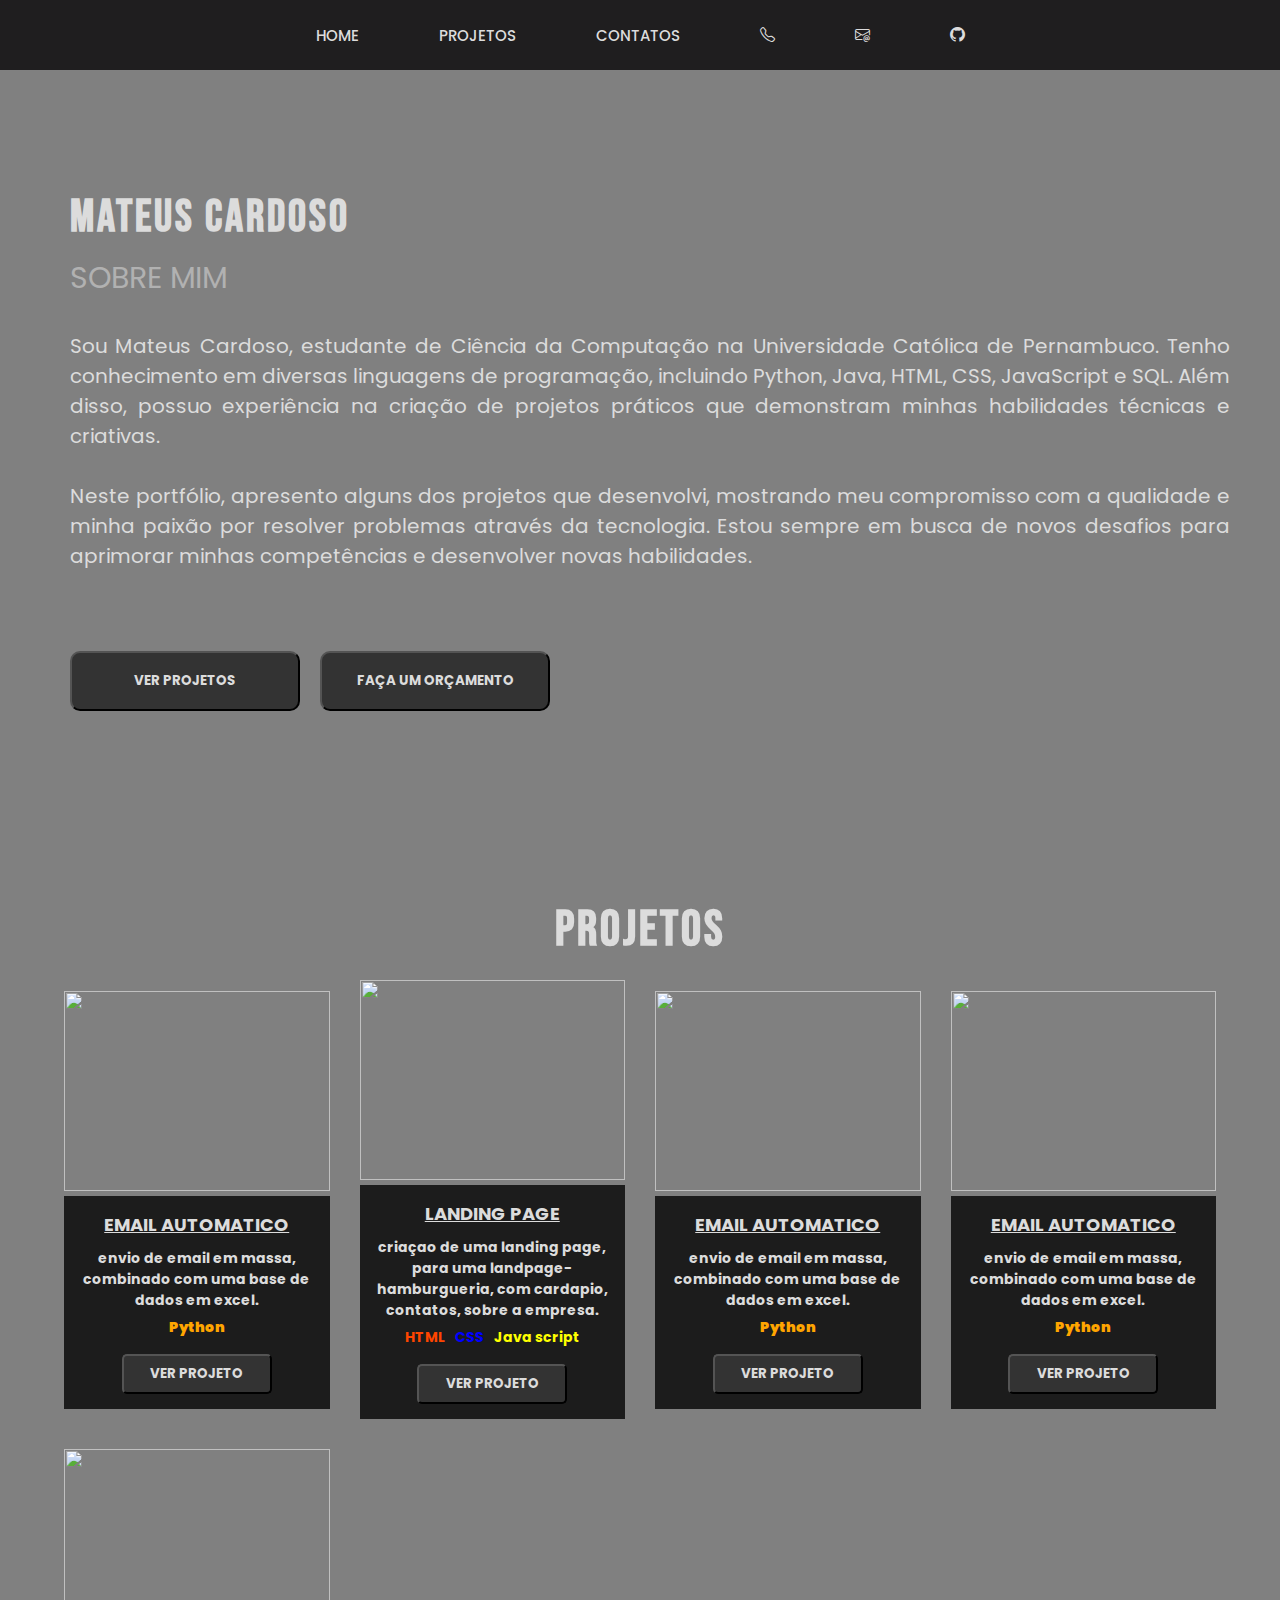
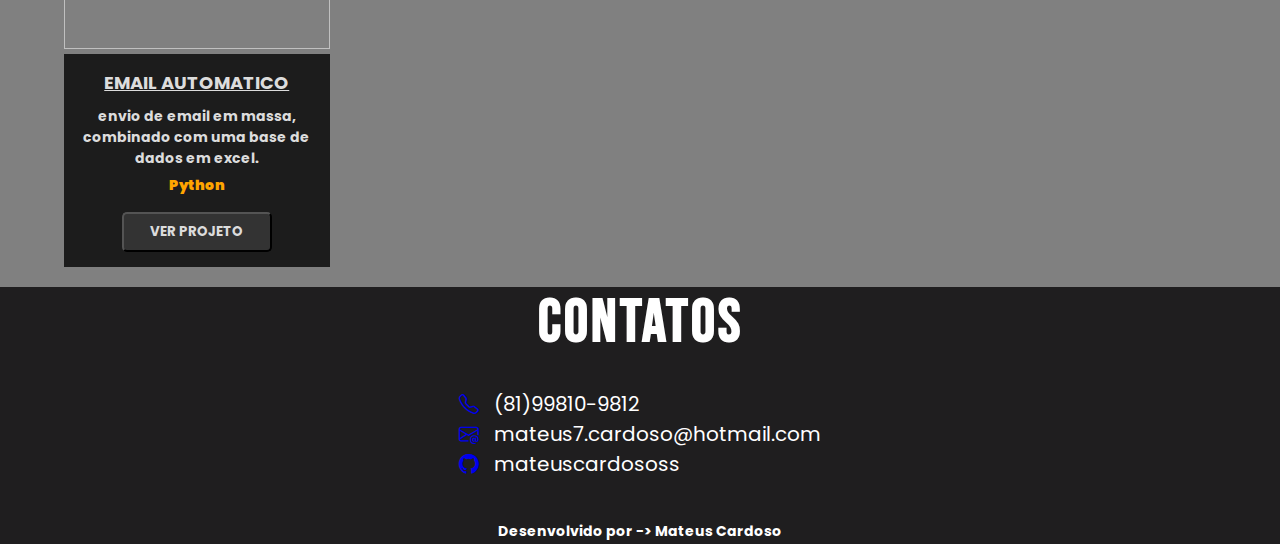
==== index.html @ 4b61b345 "atualizações" ====
<!DOCTYPE html>
<html lang="en">
<head>
    <meta charset="UTF-8">
    <meta name="viewport" content="width=device-width, initial-scale=1.0">
    <link rel="stylesheet" href="./styles/style.css">
    <link rel="stylesheet" href="https://cdn.jsdelivr.net/npm/bootstrap-icons@1.11.3/font/bootstrap-icons.min.css">
    <title>Mateus Cardoso Portifolio</title>
</head>
    <body>
        <header class="content"> 
            <nav>
                <ul class="list-menu">
                    <li><a href="#home-page">Home</a></li>
                    <li><a href="#cards">Projetos</a></li>
                    <li><a href="#contato">Contatos</a></li>
                    <li><a href="https://wa.me//5581998109812"><i class="bi bi-telephone"></i></a></li>  
                    <li><a href="mailto:mateus7.cardoso@hotmail.com"><i class="bi bi-envelope-at"></i></a></li>
                    <li><a href="https://github.com/mateuscardososs"><i class="bi bi-github"></i></a></li>
                </ul>
            </nav>
            <div class="menu-toggle">
                <div class="one"></div>
                <div class="two"></div>
                <div class="three"></div>
            </div>
        </header>
        <section class="sobre-mim" id="home-page">
            <div class="logo">
                <img src="./img/Imagem do WhatsApp de 2024-08-01 à(s) 22.31.32_231e86c6.jpg" alt="">
            </div>
            <div class="main">
                <h1>Mateus Cardoso</h1>
                <div class="contentsobre">
                    <h2>Sobre Mim</h2>
                    <p>Sou Mateus Cardoso, estudante de Ciência da Computação
                         na Universidade Católica de Pernambuco.
                          Tenho conhecimento em diversas linguagens de programação,
                           incluindo Python, Java, HTML, CSS, JavaScript e SQL.
                            Além disso, possuo experiência na criação de projetos
                             práticos que demonstram minhas habilidades técnicas
                              e criativas.  
                    </p>
                    <p>
                        Neste portfólio, apresento alguns dos projetos que desenvolvi,
                         mostrando meu compromisso com a qualidade e minha paixão por
                          resolver problemas através da tecnologia. Estou sempre em 
                          busca de novos desafios para aprimorar minhas competências e
                          desenvolver novas habilidades.
                    </p>
                </div>
                <div class="btn">
                    <a href="#cards"><button class="Ver Projeto">Ver Projetos</button></a>
                    <a href="./serviços.html"><button class="Sobre">Faça um Orçamento</button></a>
                </div>
            </div>
        </section>

        <section class="cards" id="cards">
            <h2>Projetos</h2>
            <div class="itens-projeto">
                <div class="email-automatico">
                    <img src="./img/download.jpeg" alt="">
                    <div class="info">
                        <h3>email automatico</h3>
                        <h4>envio de email em massa, combinado com uma base de 
                        dados em excel.
                        </h4>
                        <h4><strong>Python</strong></h4>
                        <a href="https://github.com/mateuscardososs/Email-em-massa-com-Excel.git"><button class="ver">ver Projeto</button></a>
                     </div>
                </div>
                <div class="landpage-hamburgueria">
                    <img src="./img/download (2).jpeg" alt="">
                    <div class="info">
                        <h3>landing page</h3>
                        <h4>criaçao de uma landing page, para uma landpage-hamburgueria,
                            com cardapio, contatos, sobre a empresa.
                        </h4>
                        <h4><span class="html5">HTML</span> <span class="css">CSS </span><span class="java">Java script</span></h4>
                        <a href="http://hamburgueria-full-stack.vercel.app"><button class="ver">ver Projeto</button></a>
                     </div>
                </div>
                <div class="email-automatico-outlook">
                    <img src="./img/download (1).jpeg" alt="">
                    <div class="info">
                        <h3>email automatico</h3>
                        <h4>envio de email em massa, combinado com uma base de 
                        dados em excel.
                        </h4>
                        <h4><strong>Python</strong></h4>
                        <button class="ver">ver Projeto</button>
                     </div>
                </div>
                <div class="mais-projetos">
                    <img src="./img/images.jpeg" alt="">
                    <div class="info">
                        <h3>email automatico</h3>
                        <h4>envio de email em massa, combinado com uma base de 
                        dados em excel.
                        </h4>
                        <h4><strong>Python</strong></h4>
                        <button class="ver">ver Projeto</button>
                     </div>
                </div>
                <div class="calculadora">
                    <img src="./img/images (1).jpeg" alt="">
                    <div class="info">
                        <h3>email automatico</h3>
                        <h4>envio de email em massa, combinado com uma base de 
                        dados em excel.
                        </h4>
                        <h4><strong>Python</strong></h4>
                        <button class="ver">ver Projeto</button>
                     </div>
                </div>
            </div>
        </section>

        <secton class="contato" id="contato">
            <h3>Contatos</h3>
            <div class="contato-secao">
                <div>
                    <a href="https://wa.me//5581998109812"><i class="bi bi-telephone"></i></a>
                    <span>(81)99810-9812</span>
                </div>
                <div>
                    <a href="mailto:mateus7.cardoso@hotmail.com"><i class="bi bi-envelope-at"></i></a>
                    <span>mateus7.cardoso@hotmail.com</span>
                </div>
                <div>
                    <a href="https://github.com/mateuscardososs"><i class="bi bi-github"></i></a>
                    <span>mateuscardososs</span>
                </div>
            </div>
        </secton>

        <footer>
            <h4>Desenvolvido por -> Mateus Cardoso</h4>
        </footer>
    
        <script src="./java/script.js"></script>
    </body>
</html>
---- styles/style.css ----
@import url('https://fonts.googleapis.com/css2?family=Bebas+Neue&family=Poppins:wght@400;700;800&display=swap');


* {
    margin: 0;
    padding: 0;
    box-sizing: border-box;
    list-style: none;
    text-decoration: none;
    font-family: "Poppins", sans-serif;
}

html {
    font-size: 62.5%;
    width: 100%;
    height: 100%;
    overflow-x: hidden;
    scroll-behavior: smooth;
    scroll-padding: 20px;
    background-color: #808080;
}

.content {
    width: 100vw;
    height: 70px;
    display: flex;
    justify-content: center;
    align-items: center;
    background-color: #1f1e1f;
    position: fixed;
}

.content .list-menu {
    flex-grow: 1;
    display: flex;
    align-items: center;
    justify-content: space-evenly;
    gap: 4rem; 
}

.content .list-menu li {
    flex: 1;
    text-align: center;
}

.content .list-menu li a {
    display: block;
    padding: 2rem 2rem; 
    color: #DCDCDC;
    text-transform: uppercase;
    font-weight: 500;
    font-size: 1.5rem;
    transition: all 200ms ease-in;
}

.content .list-menu li a:hover {
    background-color: rgba(51, 51, 51, 0.3); 
    border-bottom: 4px solid #1C1C1C;
    color: #DCDCDC;
}

.sobre-mim {
    height: 100vh;
    background-position: center;
    background-size: cover;
    background-repeat: no-repeat;
    width: 100vw; /* Corrigido para 100vw */
    display: flex;
    flex-direction: row;
    justify-content: center;
    align-items: center;
    gap: 2rem;
    padding: 0 5rem; /* Ajuste o padding para garantir que o conteúdo não saia da tela */
}

.sobre-mim img {
    max-width: 500px; /* Ajusta a imagem para não sair da tela */
    height: auto;
    max-height: 500px; /* Limita a altura da imagem */
}

.sobre-mim h1 {
    color: #DCDCDC;
    font-size: 4.5rem;
    text-transform: uppercase;
    margin-bottom: 1rem;
    font-family: "Bebas Neue", sans-serif;
    letter-spacing: 0.3rem; /* Ajusta o espaçamento entre letras */
}

.sobre-mim h2 {
    color: rgb(177, 177, 177);
    font-size: 3rem;
    font-weight: 400;
    text-transform: uppercase;
    margin-bottom: 3rem;
}

.sobre-mim p {
    font-size: 2rem;
    font-weight: 400;
    margin-bottom: 3rem;
    color: #DCDCDC;
    text-align: justify; 
    max-width: 100%; 
}

.btn button {
    width: 230px;
    height: 60px;
    cursor: pointer;
    text-transform: uppercase;
    background-color: rgb(51, 51, 51); 
    border-radius: 10px;
    color: #DCDCDC;
    font-weight: 700;
    margin-top: 5rem;
    transition: all 400ms ease-in;
}

.btn button:hover {
    border: 1px solid black; ;
    background-color: #4F4F4F;
    color: #DCDCDC;
}

.btn {
    width: 480px;
    display: flex;
    justify-content: space-between;
}

.cards {
    width: 100vw;
    display: flex;
    flex-direction: column;
    align-items: center;
    justify-content: center;
    background-color: #808080;
}

.cards h2{
    font-size: 5rem;
    color: #DCDCDC;
    text-transform: uppercase;
    font-family: "Bebas Neue", sans-serif;
    letter-spacing: 0.3rem;
}

.itens-projeto{
    width: 90%;
    margin-top: 2rem;
    margin-bottom: 2rem;
    display: grid;
    grid-template-columns: repeat(auto-fit, minmax(250px, 1fr));
    justify-content: center;
    align-items: center;
    gap: 30px;
}

.itens-projeto .info {
    background-color: #1C1C1C;
    color: #DCDCDC;
    border: none;
    display: flex;
    flex-direction: column;
    align-items: center;
    justify-content: center;
    padding: 1.5rem;
    text-align: center;
}

.itens-projeto .info h3 {
    font-size: 1.8rem;
    text-transform: uppercase;
    margin-bottom: 1rem;
    text-decoration: underline;
}

.itens-projeto .info h4 {
        font-size: 1.4rem;
        margin-bottom: 0.6rem;
        display: flex;
        justify-content: center;
        gap: 10px;
        text-align: center;
    }

.itens-projeto .info h4 strong {
    color: orange;
}

.html5 {
    color: orangered;
}
.css {
    color: blue;
}
.java {
    color: yellow;
}

.itens-projeto .ver {
    width: 150px;
    height: 40px;
    cursor: pointer;
    text-transform: uppercase;
    background-color: rgb(51, 51, 51); 
    border-radius: 5px;
    color: #DCDCDC;
    font-weight: 700;
    margin-top: 1rem;
    transition: all 200ms ease-in;
}

.itens-projeto .ver:hover {
    border: 1px solid black; ;
    background-color: #4F4F4F;
    color: #DCDCDC;
}

.itens-projeto img {
    width: 100%;
    height: 200px;
}

.contato {
    width: 100vw;
    background-color: #1f1e1f;
    display: flex;
    flex-direction: column;
    align-items: center;
    justify-content: center;
    font-size: 1.8rem;
    color: white;
    padding-bottom: 4rem;
}

.contato h3 {
    font-size: 6rem;
    margin-bottom: 3rem;
    font-family: "Bebas Neue", sans-serif;
    letter-spacing: 0.3rem;
}

.contato-secao {
    width: 650px;
    display: grid;
    align-items: center;
    justify-content: center;
    font-size: 2rem;
}

.contato-secao i {
    margin-right: 1rem;
}

.contato-secao div {
    cursor: pointer;
    transition: all 200ms ease-in;
}

.contato-secao div:hover {
    color: #DCDCDC;
}

footer {
    height: 25px;
    background-color: #1f1e1f;
    color: white;
    font-size: 1.4rem;
    display: flex;
    align-items: center;
    justify-content: center;
}

@media (max-width: 1200px) {
    .main {
        display: block;
    }
    .content {
        flex-direction: column;
        justify-content: center;
        align-items: center;
        padding-left: 0;
    }
    .sobre-mim img {
        width: 450px;
        margin-left: -2px;
    }
    
}

@media (max-width: 992px) {
    html {
        font-size: 50%;
    }
    .sobre-mim {
        padding-right: 5%;
    }

}
@media (max-width: 768px) {
    html {
        font-size: 45%;
    }

    .content {
        display: flex;
        flex-direction: row;
        justify-content: space-between;
        padding: 0 40px;
    }

    .content .list-menu {
        display: none;
    }

    .one,
    .two,
    .three {
        width: 80%;
        height: 2px;
        background-color: white;
        margin: 6px auto;
        transition-duration: 0.5s;
    }

    .menu-toggle {
        width: 40px;
        height: 30px;
    }

    .content.on {
        position: absolute;
        top: 0;
        left: 0;
        bottom: 0;
        width: 100vw;
        height: 100vh;
        background-color: rgba(30, 31, 30, 0.8);
        z-index: 10;
        display: flex;
        justify-content: center;
        align-items: center;
    }

    .content.on .menu-toggle {
        position: absolute;
        right: 40px;
        top: 20px;
    }

    .content.on .list-menu {
        display: block;
    }

    .content.on .list-menu li {
        text-align: center;
        display: flex;
        justify-content: center;
    }

    .content.on .list-menu li a {
        font-size: 2rem;
    }

    .content.on .menu-toggle .two {
        opacity: 0;
    }

    .content.on .menu-toggle .one {
        transform: rotate(45deg) translate(5px, 7px);
    }

    .content.on .menu-toggle .three {
        transform: rotate(-45deg) translate(7px, -7px);
    }

    .contatos-secao {
        display: block;
        text-align: center;
        font-size: 2rem;
    }

    .contatos-secao div {
        margin: 1rem;
    }

    .sobre-mim {
        flex-direction: column;
        padding: 2rem;
        gap: 2rem;
        justify-content: center;
        align-items: center;
    }

    .sobre-mim img {
        width: 350px;
        height: 350px;
    }

    .sobre-mim p {
        width: 100%;
        text-align: justify;
        padding: 0 2rem; 
    }

    .sobre-mim h1 {
        text-align: center;
    }

    .sobre-mim h2 {
        text-align: center;
    }
    .btn {
        margin-left: 18rem;
    }
}
@media (max-width: 600px) {
    .cards {
        grid-template-columns: repeat(auto-fit, minmax(50px, 350px));
    }
    html {
        font-size: 42%; 
    }
    .content .list-menu {
        display: none; 
    }
    .sobre-mim {
        flex-direction: column; 
        padding: 2rem; 
    }

    .sobre-mim img {
        width: 300px; 
    }

    .btn {
        display: none;
    }
    
    .contato-secao {
        width: 100%; 
        padding: 1rem; 
    }
    
}
@media (max-width: 430px) {
    .sobre-mim img {
        width: 250px;
        height: auto;
        margin-left: 10px;
        margin-top: 70px;
    }
    .cards div {
        display: flex;
        flex-direction: column;
        justify-content: center;
        align-items: center;
    }
    .cards .info{
        width: 100%;
        height: 150px;
    }
    .cards .info h4{
        grid-template-columns: 93px 150px;
    }

    .content {
        height: 50px;
}
}

@media (max-width: 391px) {
    .sobre-mim img {
        width: 250px;
        height: auto;
        margin-left: 10px;
        margin-top: 50px;
    }
    .cards div {
        display: flex;
        flex-direction: column;
        justify-content: center;
        align-items: center;
    }
    .cards .info{
        width: 100%;
        height: 150px;
    }
    .cards .info h4{
        grid-template-columns: 93px 150px;
    }

    .content {
        height: 45px;
}
}

@media (max-width: 376px) {

    .html {
        font-size: 39%;
    }
    .sobre-mim img {
        margin-top: 90px;
        width: 150px;
        height: auto;
        margin-left: 10px;
        margin-top: 50px;
    }
    .content {
        height: 40px;
}
}
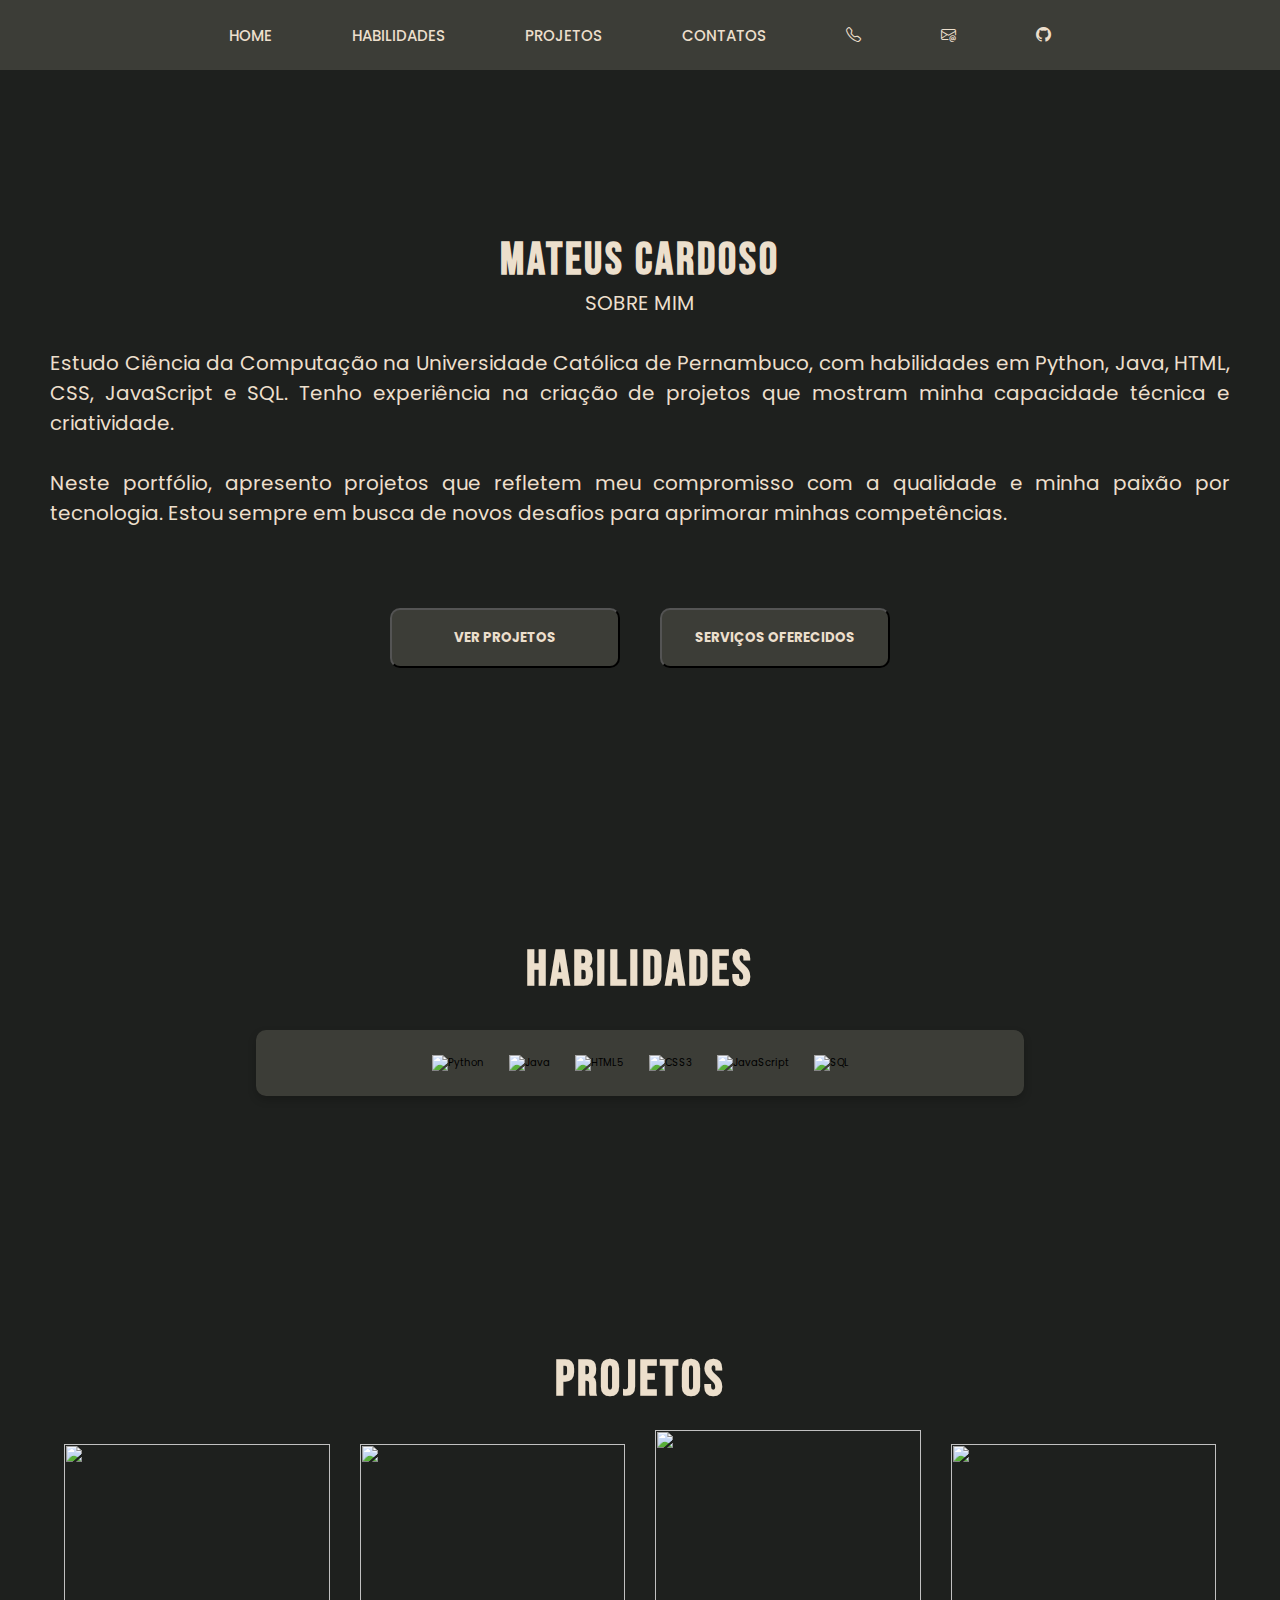
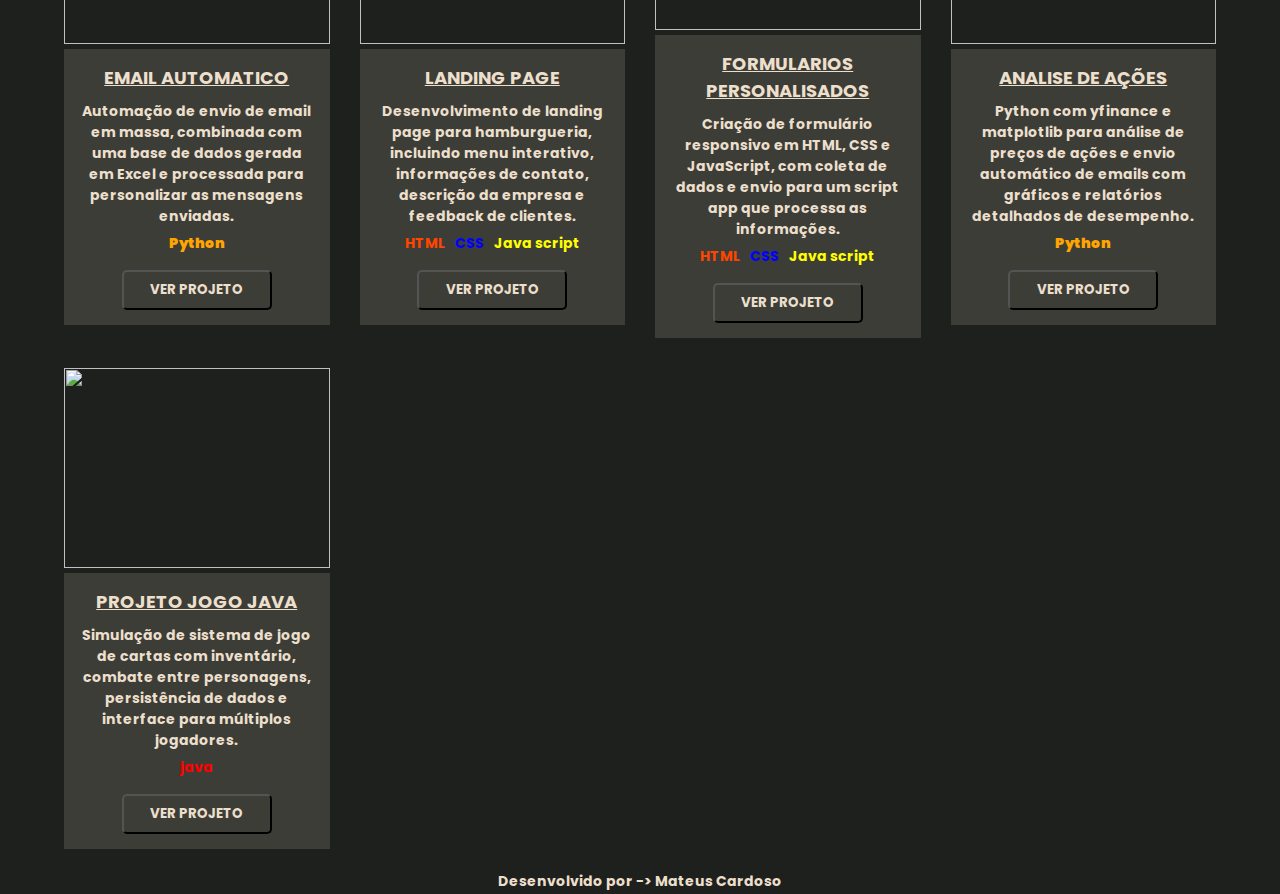
==== commit 598dc51d: "atualizaçoes" ====
--- a/index.html
+++ b/index.html
@@ -12,11 +12,13 @@
             <nav>
                 <ul class="list-menu">
                     <li><a href="#home-page">Home</a></li>
+                    <li><a href="#habilidades">Habilidades</a></li>
                     <li><a href="#cards">Projetos</a></li>
-                    <li><a href="#contato">Contatos</a></li>
+                    <li><a href="./serviços.html">Contatos</a></li>
                     <li><a href="https://wa.me//5581998109812"><i class="bi bi-telephone"></i></a></li>  
                     <li><a href="mailto:mateus7.cardoso@hotmail.com"><i class="bi bi-envelope-at"></i></a></li>
                     <li><a href="https://github.com/mateuscardososs"><i class="bi bi-github"></i></a></li>
+                    
                 </ul>
             </nav>
             <div class="menu-toggle">
@@ -26,33 +28,37 @@
             </div>
         </header>
         <section class="sobre-mim" id="home-page">
-            <div class="logo">
-                <img src="./img/Imagem do WhatsApp de 2024-08-01 à(s) 22.31.32_231e86c6.jpg" alt="">
-            </div>
             <div class="main">
                 <h1>Mateus Cardoso</h1>
                 <div class="contentsobre">
                     <h2>Sobre Mim</h2>
-                    <p>Sou Mateus Cardoso, estudante de Ciência da Computação
-                         na Universidade Católica de Pernambuco.
-                          Tenho conhecimento em diversas linguagens de programação,
-                           incluindo Python, Java, HTML, CSS, JavaScript e SQL.
-                            Além disso, possuo experiência na criação de projetos
-                             práticos que demonstram minhas habilidades técnicas
-                              e criativas.  
+                    <p>Estudo Ciência da Computação na Universidade Católica de Pernambuco, 
+                        com habilidades em Python, Java, HTML, CSS, JavaScript e SQL. 
+                        Tenho experiência na criação de projetos que mostram minha capacidade 
+                        técnica e criatividade.
                     </p>
                     <p>
-                        Neste portfólio, apresento alguns dos projetos que desenvolvi,
-                         mostrando meu compromisso com a qualidade e minha paixão por
-                          resolver problemas através da tecnologia. Estou sempre em 
-                          busca de novos desafios para aprimorar minhas competências e
-                          desenvolver novas habilidades.
+                        Neste portfólio, apresento projetos que refletem meu compromisso com a 
+                        qualidade e minha paixão por tecnologia. Estou sempre em busca de novos 
+                        desafios para aprimorar minhas competências.
                     </p>
                 </div>
                 <div class="btn">
                     <a href="#cards"><button class="Ver Projeto">Ver Projetos</button></a>
-                    <a href="./serviços.html"><button class="Sobre">Faça um Orçamento</button></a>
+                    <a href="./serviços.html"><button class="Sobre">Serviços oferecidos</button></a>
                 </div>
+            </div>
+        </section>
+        
+        <section class="habilidades" id="habilidades">
+            <h2>Habilidades</h2>
+            <div class="skills-container">
+                <img class="skill-icon" alt="Python" src="https://cdn.jsdelivr.net/gh/devicons/devicon@latest/icons/python/python-original.svg" />
+                <img class="skill-icon" alt="Java" src="https://cdn.jsdelivr.net/gh/devicons/devicon@latest/icons/java/java-original-wordmark.svg" />
+                <img class="skill-icon" alt="HTML5" src="https://cdn.jsdelivr.net/gh/devicons/devicon@latest/icons/html5/html5-plain-wordmark.svg" />
+                <img class="skill-icon" alt="CSS3" src="https://cdn.jsdelivr.net/gh/devicons/devicon@latest/icons/css3/css3-plain-wordmark.svg" />
+                <img class="skill-icon" alt="JavaScript" src="https://cdn.jsdelivr.net/gh/devicons/devicon@latest/icons/javascript/javascript-original.svg" />
+                <img class="skill-icon" alt="SQL" src="https://cdn.jsdelivr.net/gh/devicons/devicon@latest/icons/mysql/mysql-original.svg" />
             </div>
         </section>
 
@@ -63,8 +69,7 @@
                     <img src="./img/download.jpeg" alt="">
                     <div class="info">
                         <h3>email automatico</h3>
-                        <h4>envio de email em massa, combinado com uma base de 
-                        dados em excel.
+                        <h4>Automação de envio de email em massa, combinada com uma base de dados gerada em Excel e processada para personalizar as mensagens enviadas.
                         </h4>
                         <h4><strong>Python</strong></h4>
                         <a href="https://github.com/mateuscardososs/Email-em-massa-com-Excel.git"><button class="ver">ver Projeto</button></a>
@@ -74,8 +79,7 @@
                     <img src="./img/download (2).jpeg" alt="">
                     <div class="info">
                         <h3>landing page</h3>
-                        <h4>criaçao de uma landing page, para uma landpage-hamburgueria,
-                            com cardapio, contatos, sobre a empresa.
+                        <h4>Desenvolvimento de landing page para hamburgueria, incluindo menu interativo, informações de contato, descrição da empresa e feedback de clientes.
                         </h4>
                         <h4><span class="html5">HTML</span> <span class="css">CSS </span><span class="java">Java script</span></h4>
                         <a href="http://hamburgueria-full-stack.vercel.app"><button class="ver">ver Projeto</button></a>
@@ -84,56 +88,35 @@
                 <div class="email-automatico-outlook">
                     <img src="./img/download (1).jpeg" alt="">
                     <div class="info">
-                        <h3>email automatico</h3>
-                        <h4>envio de email em massa, combinado com uma base de 
-                        dados em excel.
+                        <h3>Formularios personalisados</h3>
+                        <h4> Criação de formulário responsivo em HTML, CSS e JavaScript, com coleta de dados e envio para um script app que processa as informações.
                         </h4>
-                        <h4><strong>Python</strong></h4>
-                        <button class="ver">ver Projeto</button>
+                        <h4><span class="html5">HTML</span> <span class="css">CSS </span><span class="java">Java script</span></h4>
+                        <a href="https://github.com/mateuscardososs/formulario-personalisado"><button class="ver">ver Projeto</button></a>
                      </div>
                 </div>
                 <div class="mais-projetos">
                     <img src="./img/images.jpeg" alt="">
                     <div class="info">
-                        <h3>email automatico</h3>
-                        <h4>envio de email em massa, combinado com uma base de 
-                        dados em excel.
+                        <h3>analise de ações</h3>
+                        <h4> Python com yfinance e matplotlib para análise de preços de ações e envio automático de emails com gráficos e relatórios detalhados de desempenho.
                         </h4>
                         <h4><strong>Python</strong></h4>
-                        <button class="ver">ver Projeto</button>
+                        <a href="https://github.com/mateuscardososs/analise-de-acoes"><button class="ver">ver Projeto</button></a>
                      </div>
                 </div>
                 <div class="calculadora">
                     <img src="./img/images (1).jpeg" alt="">
                     <div class="info">
-                        <h3>email automatico</h3>
-                        <h4>envio de email em massa, combinado com uma base de 
-                        dados em excel.
+                        <h3>Projeto jogo java</h3>
+                        <h4>Simulação de sistema de jogo de cartas com inventário, combate entre personagens, persistência de dados e interface para múltiplos jogadores.
                         </h4>
-                        <h4><strong>Python</strong></h4>
-                        <button class="ver">ver Projeto</button>
+                        <h4><span class="javaa">java</span></h4>
+                        <a href="https://github.com/mateuscardososs/ProjetoJogos"><button class="ver">ver Projeto</button></a>
                      </div>
                 </div>
             </div>
         </section>
-
-        <secton class="contato" id="contato">
-            <h3>Contatos</h3>
-            <div class="contato-secao">
-                <div>
-                    <a href="https://wa.me//5581998109812"><i class="bi bi-telephone"></i></a>
-                    <span>(81)99810-9812</span>
-                </div>
-                <div>
-                    <a href="mailto:mateus7.cardoso@hotmail.com"><i class="bi bi-envelope-at"></i></a>
-                    <span>mateus7.cardoso@hotmail.com</span>
-                </div>
-                <div>
-                    <a href="https://github.com/mateuscardososs"><i class="bi bi-github"></i></a>
-                    <span>mateuscardososs</span>
-                </div>
-            </div>
-        </secton>
 
         <footer>
             <h4>Desenvolvido por -> Mateus Cardoso</h4>
--- a/styles/style.css
+++ b/styles/style.css
@@ -17,7 +17,7 @@
     overflow-x: hidden;
     scroll-behavior: smooth;
     scroll-padding: 20px;
-    background-color: #808080;
+    background-color: #1E201E;
 }
 
 .content {
@@ -26,7 +26,7 @@
     display: flex;
     justify-content: center;
     align-items: center;
-    background-color: #1f1e1f;
+    background-color: #3C3D37;
     position: fixed;
 }
 
@@ -46,7 +46,7 @@
 .content .list-menu li a {
     display: block;
     padding: 2rem 2rem; 
-    color: #DCDCDC;
+    color: #ECDFCC;
     text-transform: uppercase;
     font-weight: 500;
     font-size: 1.5rem;
@@ -64,43 +64,40 @@
     background-position: center;
     background-size: cover;
     background-repeat: no-repeat;
-    width: 100vw; /* Corrigido para 100vw */
+    width: 100vw; 
     display: flex;
     flex-direction: row;
     justify-content: center;
     align-items: center;
     gap: 2rem;
-    padding: 0 5rem; /* Ajuste o padding para garantir que o conteúdo não saia da tela */
-}
-
-.sobre-mim img {
-    max-width: 500px; /* Ajusta a imagem para não sair da tela */
-    height: auto;
-    max-height: 500px; /* Limita a altura da imagem */
+    padding: 0 5rem; 
+    text-align: center;
 }
 
 .sobre-mim h1 {
-    color: #DCDCDC;
+    color: #ECDFCC;
     font-size: 4.5rem;
     text-transform: uppercase;
-    margin-bottom: 1rem;
     font-family: "Bebas Neue", sans-serif;
-    letter-spacing: 0.3rem; /* Ajusta o espaçamento entre letras */
+    letter-spacing: 0.3rem; 
+    text-align: center;
 }
 
 .sobre-mim h2 {
-    color: rgb(177, 177, 177);
-    font-size: 3rem;
+    color: #ECDFCC;
+    font-size: 2rem;
     font-weight: 400;
     text-transform: uppercase;
     margin-bottom: 3rem;
+    gap: -2em;
+    text-align: center;
 }
 
 .sobre-mim p {
     font-size: 2rem;
     font-weight: 400;
     margin-bottom: 3rem;
-    color: #DCDCDC;
+    color: #ECDFCC;
     text-align: justify; 
     max-width: 100%; 
 }
@@ -110,9 +107,9 @@
     height: 60px;
     cursor: pointer;
     text-transform: uppercase;
-    background-color: rgb(51, 51, 51); 
+    background-color: #3C3D37; 
     border-radius: 10px;
-    color: #DCDCDC;
+    color: #ECDFCC;
     font-weight: 700;
     margin-top: 5rem;
     transition: all 400ms ease-in;
@@ -120,14 +117,72 @@
 
 .btn button:hover {
     border: 1px solid black; ;
-    background-color: #4F4F4F;
+    background-color: #697565;
     color: #DCDCDC;
 }
 
 .btn {
-    width: 480px;
-    display: flex;
-    justify-content: space-between;
+    width: 100%;
+    display: flex;
+    justify-content: center;
+    gap: 40px;
+}
+
+.habilidades {
+    width: 100vw;
+    height: 50vh;
+    padding: 4rem 0;
+    background-color: #1E201E;
+    text-align: center;
+}
+
+.habilidades h2 {
+    font-size: 5rem;
+    color: #ECDFCC;
+    text-transform: uppercase;
+    font-family: "Bebas Neue", sans-serif;
+    letter-spacing: 0.3rem;
+    margin-bottom: 3rem;
+}
+
+.skills-container {
+    display: flex;
+    justify-content: center;
+    flex-wrap: wrap;
+    gap: 1.5rem; 
+    padding: 2rem; 
+    background-color: #3C3D37;
+    border-radius: 10px;
+    box-shadow: 0 4px 8px rgba(0, 0, 0, 0.2);
+    max-width: 60%; 
+    margin: 0 auto; 
+}
+
+.skill-icon {
+    max-width: 80px; 
+    height: auto;
+    transition: transform 0.3s ease-in-out;
+    margin: 0.5rem; 
+
+}
+
+.skill-icon:hover {
+    transform: scale(1.1);
+}
+
+.skill-icon.animate {
+    animation: fadeInUp 0.8s ease-out forwards;
+}
+
+@keyframes fadeInUp {
+    from {
+        opacity: 0;
+        transform: translateY(20px);
+    }
+    to {
+        opacity: 1;
+        transform: translateY(0);
+    }
 }
 
 .cards {
@@ -136,12 +191,12 @@
     flex-direction: column;
     align-items: center;
     justify-content: center;
-    background-color: #808080;
+    background-color: #1E201E;
 }
 
 .cards h2{
     font-size: 5rem;
-    color: #DCDCDC;
+    color: #ECDFCC;
     text-transform: uppercase;
     font-family: "Bebas Neue", sans-serif;
     letter-spacing: 0.3rem;
@@ -159,8 +214,8 @@
 }
 
 .itens-projeto .info {
-    background-color: #1C1C1C;
-    color: #DCDCDC;
+    background-color: #3C3D37;
+    color: #ECDFCC;
     border: none;
     display: flex;
     flex-direction: column;
@@ -175,6 +230,7 @@
     text-transform: uppercase;
     margin-bottom: 1rem;
     text-decoration: underline;
+    color: #ECDFCC;
 }
 
 .itens-projeto .info h4 {
@@ -184,6 +240,7 @@
         justify-content: center;
         gap: 10px;
         text-align: center;
+        color: #ECDFCC;
     }
 
 .itens-projeto .info h4 strong {
@@ -198,6 +255,9 @@
 }
 .java {
     color: yellow;
+}
+.javaa {
+    color: red;
 }
 
 .itens-projeto .ver {
@@ -205,9 +265,9 @@
     height: 40px;
     cursor: pointer;
     text-transform: uppercase;
-    background-color: rgb(51, 51, 51); 
+    background-color: #3C3D37; 
     border-radius: 5px;
-    color: #DCDCDC;
+    color: #ECDFCC;
     font-weight: 700;
     margin-top: 1rem;
     transition: all 200ms ease-in;
@@ -215,8 +275,8 @@
 
 .itens-projeto .ver:hover {
     border: 1px solid black; ;
-    background-color: #4F4F4F;
-    color: #DCDCDC;
+    background-color: #697565;
+    color: #ECDFCC;
 }
 
 .itens-projeto img {
@@ -224,50 +284,10 @@
     height: 200px;
 }
 
-.contato {
-    width: 100vw;
-    background-color: #1f1e1f;
-    display: flex;
-    flex-direction: column;
-    align-items: center;
-    justify-content: center;
-    font-size: 1.8rem;
-    color: white;
-    padding-bottom: 4rem;
-}
-
-.contato h3 {
-    font-size: 6rem;
-    margin-bottom: 3rem;
-    font-family: "Bebas Neue", sans-serif;
-    letter-spacing: 0.3rem;
-}
-
-.contato-secao {
-    width: 650px;
-    display: grid;
-    align-items: center;
-    justify-content: center;
-    font-size: 2rem;
-}
-
-.contato-secao i {
-    margin-right: 1rem;
-}
-
-.contato-secao div {
-    cursor: pointer;
-    transition: all 200ms ease-in;
-}
-
-.contato-secao div:hover {
-    color: #DCDCDC;
-}
-
 footer {
     height: 25px;
-    background-color: #1f1e1f;
-    color: white;
+    background-color: #1E201E;
+    color: #ECDFCC;
     font-size: 1.4rem;
     display: flex;
     align-items: center;
@@ -283,10 +303,6 @@
         justify-content: center;
         align-items: center;
         padding-left: 0;
-    }
-    .sobre-mim img {
-        width: 450px;
-        margin-left: -2px;
     }
     
 }
@@ -377,16 +393,6 @@
         transform: rotate(-45deg) translate(7px, -7px);
     }
 
-    .contatos-secao {
-        display: block;
-        text-align: center;
-        font-size: 2rem;
-    }
-
-    .contatos-secao div {
-        margin: 1rem;
-    }
-
     .sobre-mim {
         flex-direction: column;
         padding: 2rem;
@@ -395,11 +401,6 @@
         align-items: center;
     }
 
-    .sobre-mim img {
-        width: 350px;
-        height: 350px;
-    }
-
     .sobre-mim p {
         width: 100%;
         text-align: justify;
@@ -413,9 +414,6 @@
     .sobre-mim h2 {
         text-align: center;
     }
-    .btn {
-        margin-left: 18rem;
-    }
 }
 @media (max-width: 600px) {
     .cards {
@@ -430,19 +428,6 @@
     .sobre-mim {
         flex-direction: column; 
         padding: 2rem; 
-    }
-
-    .sobre-mim img {
-        width: 300px; 
-    }
-
-    .btn {
-        display: none;
-    }
-    
-    .contato-secao {
-        width: 100%; 
-        padding: 1rem; 
     }
     
 }
@@ -470,6 +455,9 @@
     .content {
         height: 50px;
 }
+.btn button {
+    width: 150px;
+}
 }
 
 @media (max-width: 391px) {
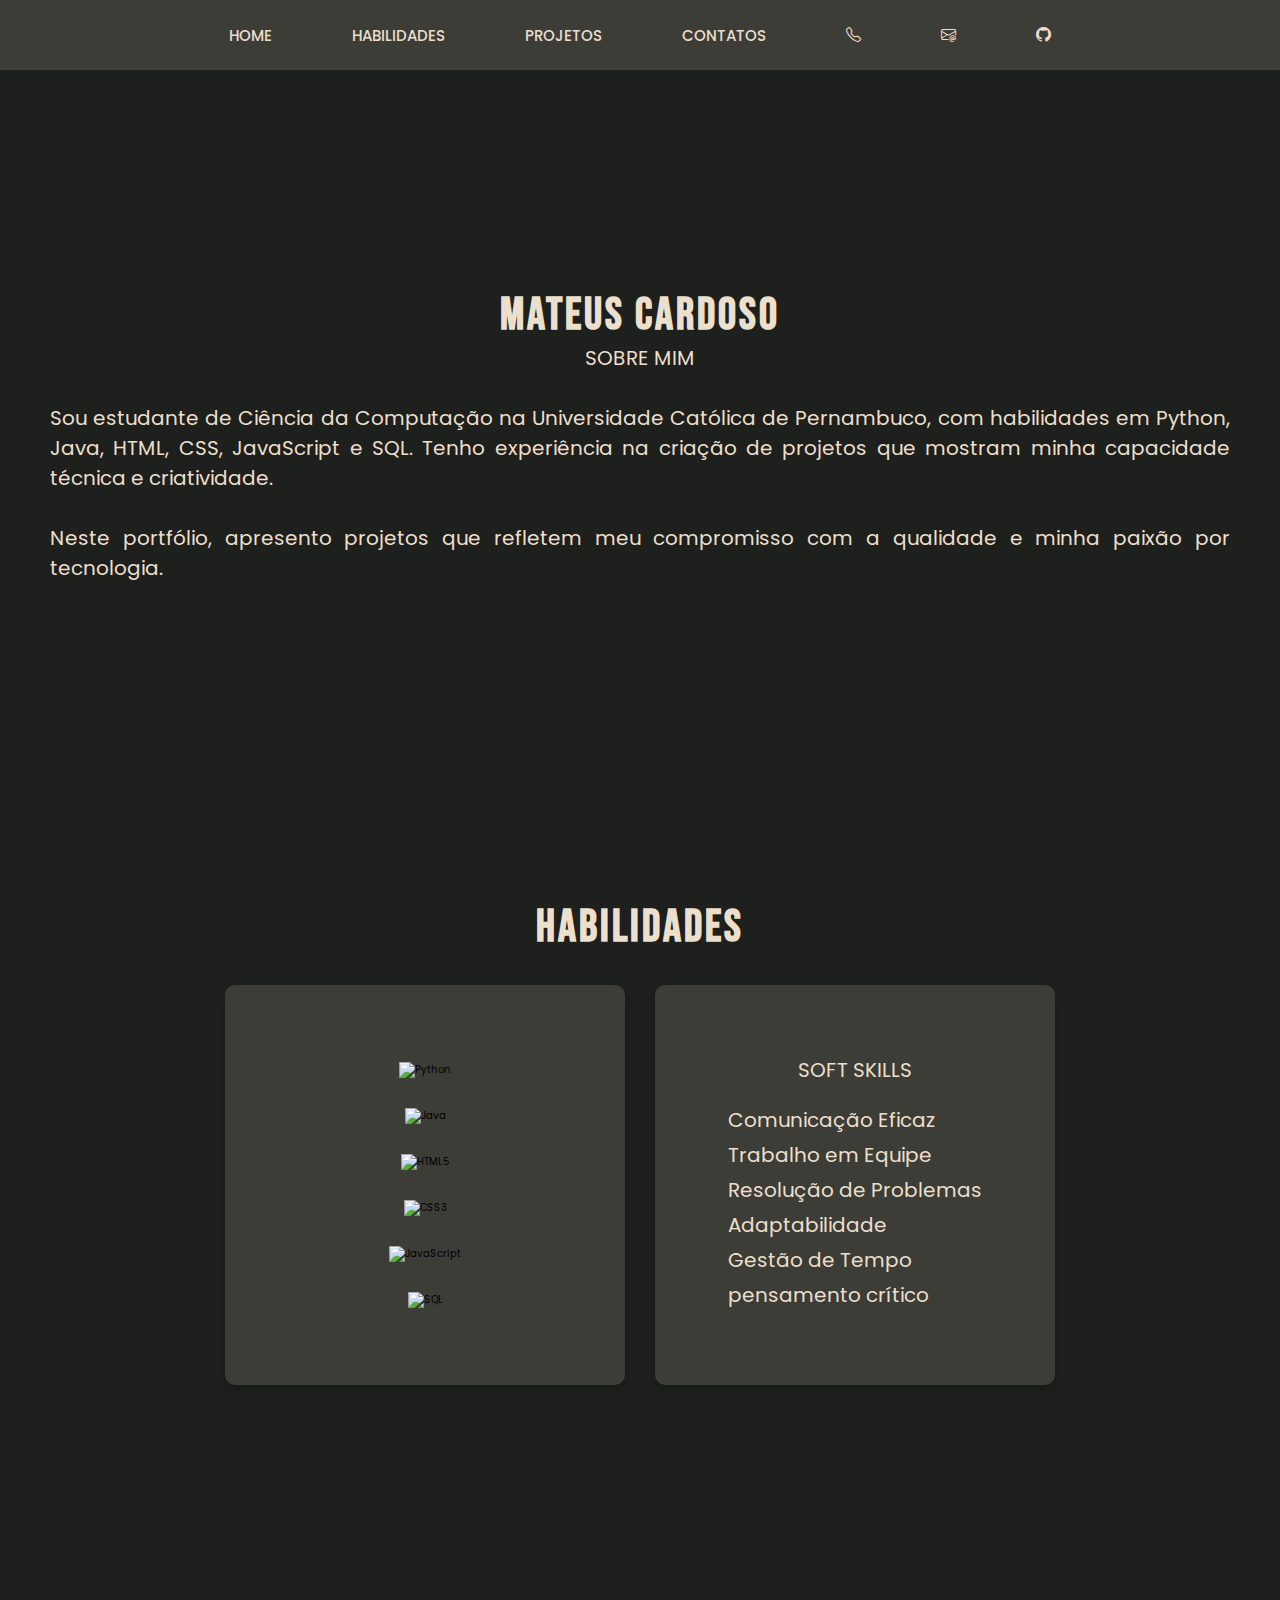
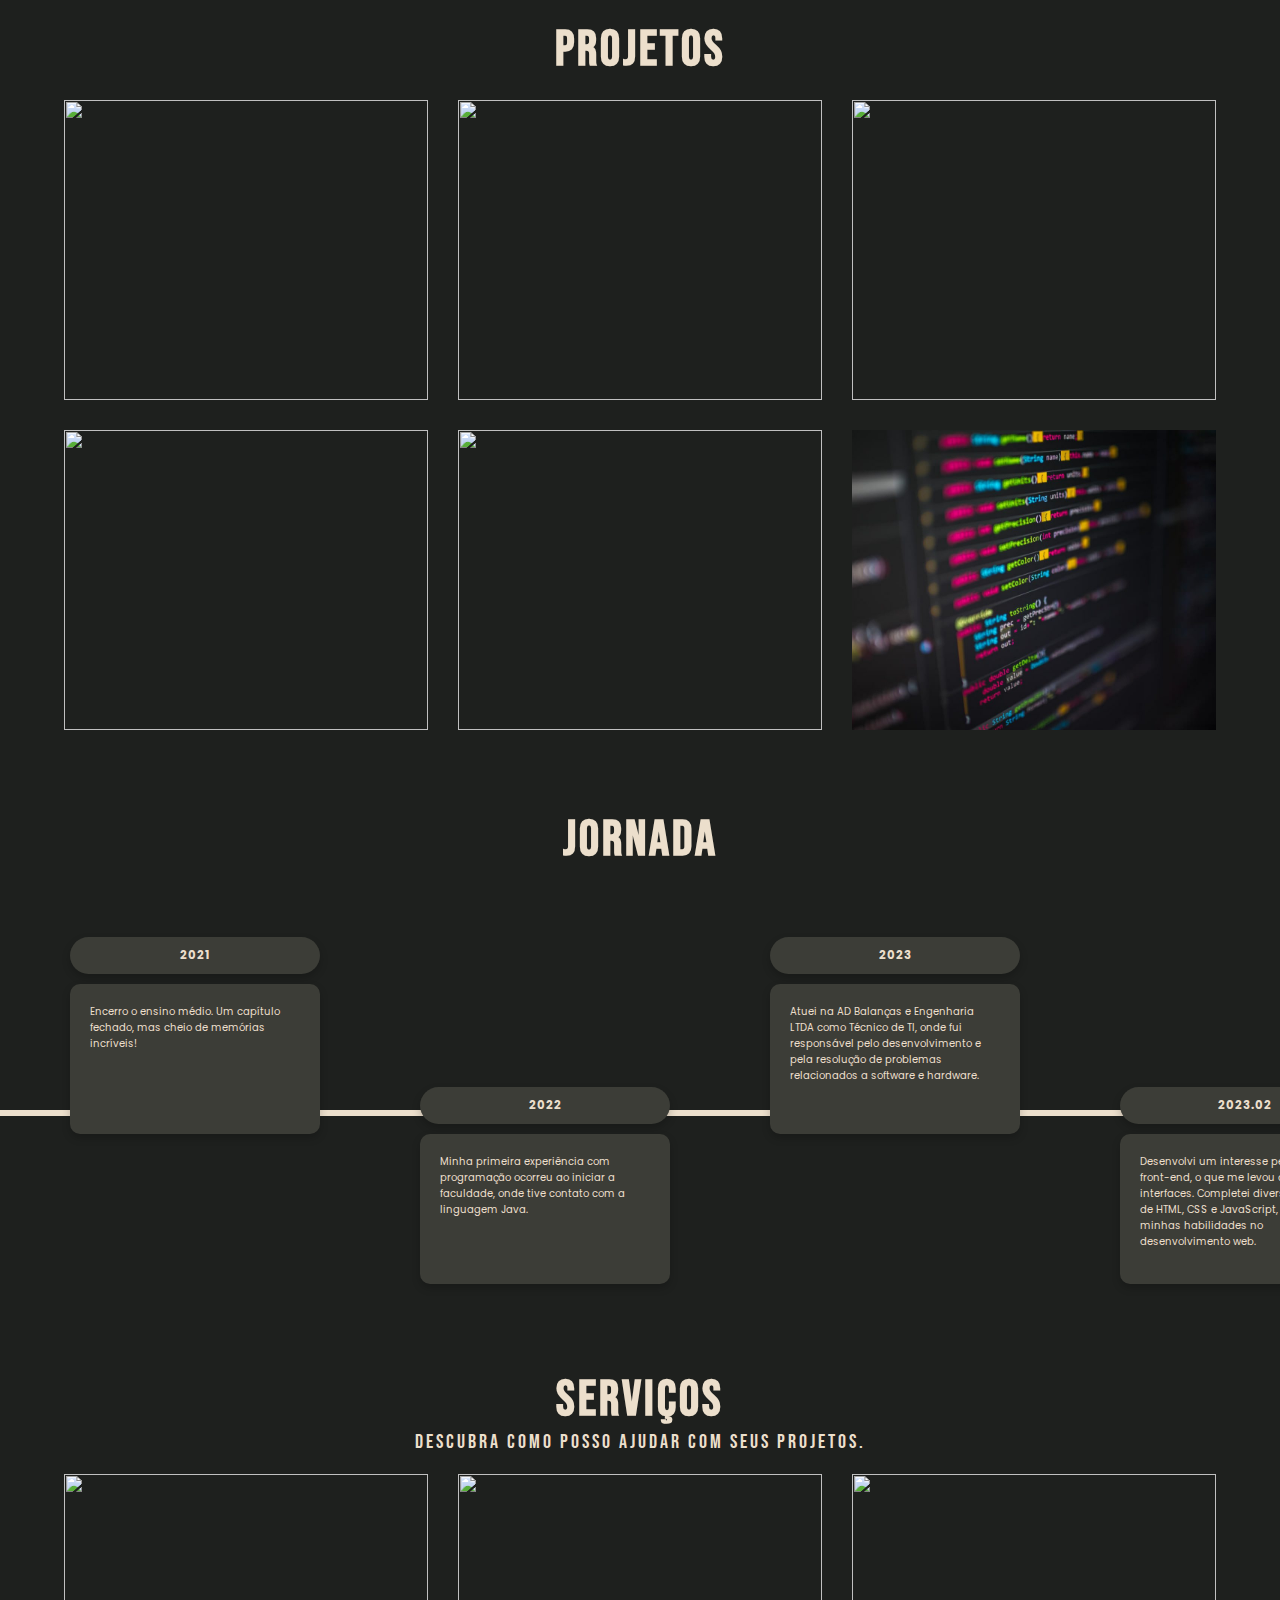
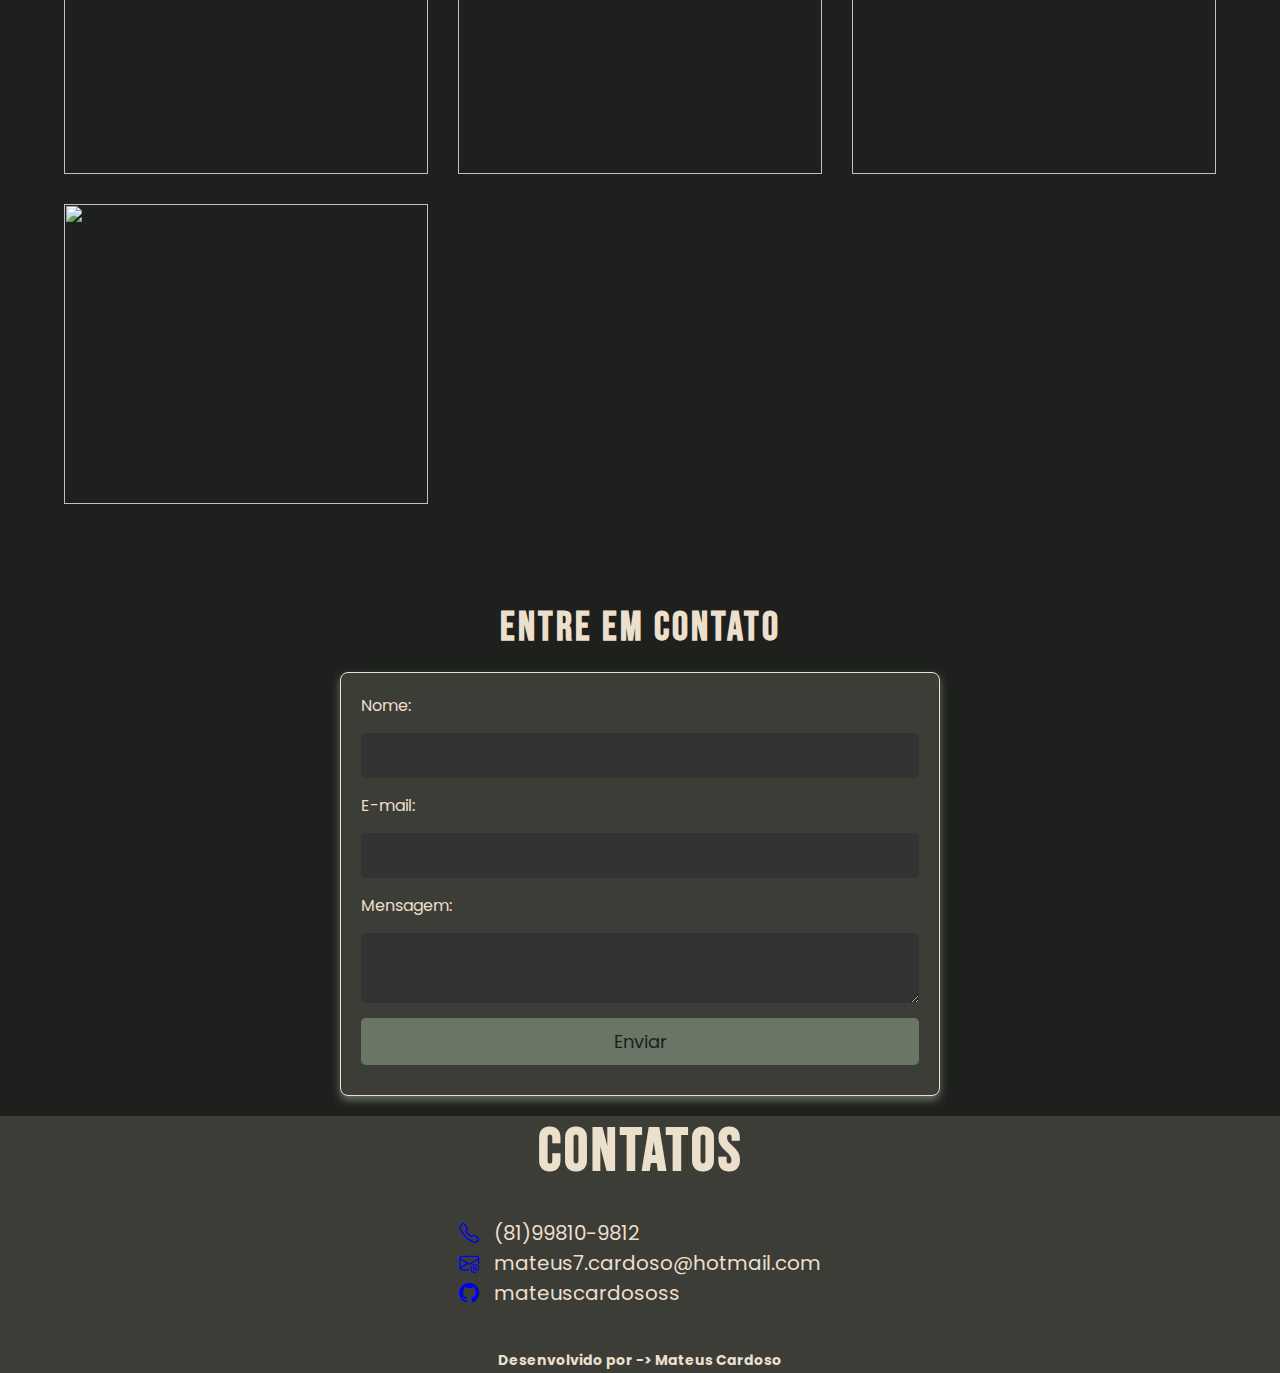
==== commit ccada204: "alterações" ====
--- a/index.html
+++ b/index.html
@@ -3,7 +3,7 @@
 <head>
     <meta charset="UTF-8">
     <meta name="viewport" content="width=device-width, initial-scale=1.0">
-    <link rel="stylesheet" href="./styles/style.css">
+    <link rel="stylesheet" href="style.css">
     <link rel="stylesheet" href="https://cdn.jsdelivr.net/npm/bootstrap-icons@1.11.3/font/bootstrap-icons.min.css">
     <title>Mateus Cardoso Portifolio</title>
 </head>
@@ -14,7 +14,7 @@
                     <li><a href="#home-page">Home</a></li>
                     <li><a href="#habilidades">Habilidades</a></li>
                     <li><a href="#cards">Projetos</a></li>
-                    <li><a href="./serviços.html">Contatos</a></li>
+                    <li><a href="#contato">Contatos</a></li>
                     <li><a href="https://wa.me//5581998109812"><i class="bi bi-telephone"></i></a></li>  
                     <li><a href="mailto:mateus7.cardoso@hotmail.com"><i class="bi bi-envelope-at"></i></a></li>
                     <li><a href="https://github.com/mateuscardososs"><i class="bi bi-github"></i></a></li>
@@ -27,45 +27,55 @@
                 <div class="three"></div>
             </div>
         </header>
+
+        
         <section class="sobre-mim" id="home-page">
             <div class="main">
                 <h1>Mateus Cardoso</h1>
                 <div class="contentsobre">
                     <h2>Sobre Mim</h2>
-                    <p>Estudo Ciência da Computação na Universidade Católica de Pernambuco, 
+                    <p>Sou estudante de Ciência da Computação na Universidade Católica de Pernambuco, 
                         com habilidades em Python, Java, HTML, CSS, JavaScript e SQL. 
                         Tenho experiência na criação de projetos que mostram minha capacidade 
                         técnica e criatividade.
                     </p>
                     <p>
                         Neste portfólio, apresento projetos que refletem meu compromisso com a 
-                        qualidade e minha paixão por tecnologia. Estou sempre em busca de novos 
-                        desafios para aprimorar minhas competências.
+                        qualidade e minha paixão por tecnologia.
                     </p>
                 </div>
-                <div class="btn">
-                    <a href="#cards"><button class="Ver Projeto">Ver Projetos</button></a>
-                    <a href="./serviços.html"><button class="Sobre">Serviços oferecidos</button></a>
-                </div>
-            </div>
-        </section>
-        
+            </div>
+        </section>
+
         <section class="habilidades" id="habilidades">
             <h2>Habilidades</h2>
-            <div class="skills-container">
-                <img class="skill-icon" alt="Python" src="https://cdn.jsdelivr.net/gh/devicons/devicon@latest/icons/python/python-original.svg" />
-                <img class="skill-icon" alt="Java" src="https://cdn.jsdelivr.net/gh/devicons/devicon@latest/icons/java/java-original-wordmark.svg" />
-                <img class="skill-icon" alt="HTML5" src="https://cdn.jsdelivr.net/gh/devicons/devicon@latest/icons/html5/html5-plain-wordmark.svg" />
-                <img class="skill-icon" alt="CSS3" src="https://cdn.jsdelivr.net/gh/devicons/devicon@latest/icons/css3/css3-plain-wordmark.svg" />
-                <img class="skill-icon" alt="JavaScript" src="https://cdn.jsdelivr.net/gh/devicons/devicon@latest/icons/javascript/javascript-original.svg" />
-                <img class="skill-icon" alt="SQL" src="https://cdn.jsdelivr.net/gh/devicons/devicon@latest/icons/mysql/mysql-original.svg" />
+            <div class="habilidades-wrapper">
+                <div class="skills-container">
+                    <img class="skill-icon" alt="Python" src="https://cdn.jsdelivr.net/gh/devicons/devicon@latest/icons/python/python-original.svg" />
+                    <img class="skill-icon" alt="Java" src="https://cdn.jsdelivr.net/gh/devicons/devicon@latest/icons/java/java-original-wordmark.svg" />
+                    <img class="skill-icon" alt="HTML5" src="https://cdn.jsdelivr.net/gh/devicons/devicon@latest/icons/html5/html5-plain-wordmark.svg" />
+                    <img class="skill-icon" alt="CSS3" src="https://cdn.jsdelivr.net/gh/devicons/devicon@latest/icons/css3/css3-plain-wordmark.svg" />
+                    <img class="skill-icon" alt="JavaScript" src="https://cdn.jsdelivr.net/gh/devicons/devicon@latest/icons/javascript/javascript-original.svg" />
+                    <img class="skill-icon" alt="SQL" src="https://cdn.jsdelivr.net/gh/devicons/devicon@latest/icons/mysql/mysql-original.svg" />
+                </div>
+                <div class="soft-skills-container">
+                    <h3>Soft Skills</h3>
+                    <ul>
+                        <li>Comunicação Eficaz</li>
+                        <li>Trabalho em Equipe</li>
+                        <li>Resolução de Problemas</li>
+                        <li>Adaptabilidade</li>
+                        <li>Gestão de Tempo</li>
+                        <li>pensamento crítico</li>
+                    </ul>
+                </div>
             </div>
         </section>
 
         <section class="cards" id="cards">
             <h2>Projetos</h2>
             <div class="itens-projeto">
-                <div class="email-automatico">
+                <div class="mais-projetos">
                     <img src="./img/download.jpeg" alt="">
                     <div class="info">
                         <h3>email automatico</h3>
@@ -75,7 +85,7 @@
                         <a href="https://github.com/mateuscardososs/Email-em-massa-com-Excel.git"><button class="ver">ver Projeto</button></a>
                      </div>
                 </div>
-                <div class="landpage-hamburgueria">
+                <div class="mais-projetos">
                     <img src="./img/download (2).jpeg" alt="">
                     <div class="info">
                         <h3>landing page</h3>
@@ -85,7 +95,7 @@
                         <a href="http://hamburgueria-full-stack.vercel.app"><button class="ver">ver Projeto</button></a>
                      </div>
                 </div>
-                <div class="email-automatico-outlook">
+                <div class="mais-projetos">
                     <img src="./img/download (1).jpeg" alt="">
                     <div class="info">
                         <h3>Formularios personalisados</h3>
@@ -105,7 +115,7 @@
                         <a href="https://github.com/mateuscardososs/analise-de-acoes"><button class="ver">ver Projeto</button></a>
                      </div>
                 </div>
-                <div class="calculadora">
+                <div class="mais-projetos">
                     <img src="./img/images (1).jpeg" alt="">
                     <div class="info">
                         <h3>Projeto jogo java</h3>
@@ -114,14 +124,162 @@
                         <h4><span class="javaa">java</span></h4>
                         <a href="https://github.com/mateuscardososs/ProjetoJogos"><button class="ver">ver Projeto</button></a>
                      </div>
-                </div>
-            </div>
-        </section>
-
+                </div> 
+                <div class="mais-projetos">
+                    <img src="./img/img6.jpg" alt="TO-DO LIST Projeto">
+                    <div class="info">
+                        <h3>TO-DO LIST</h3>
+                        <h4>Aplicação de lista de tarefas, permitindo adicionar, remover e marcar tarefas como concluídas, com persistência dos dados.</h4>
+                        <h4><span class="html5">HTML</span> <span class="css">CSS </span><span class="java">Java script</span></h4>
+                        <a href="https://github.com/mateuscardososs/TO-DO-LIST"><button class="ver">ver Projeto</button></a>
+                    </div>
+                </div>
+            </div>
+        </section>
+
+        <section class="timeline-section">
+            <h2 class="section-title">JORNADA</h2>
+            <div class="timeline-wrapper" id="timeline-wrapper">
+              <div class="timeline" id="timeline">
+                <div class="timeline-event">
+                  <div class="event-date">
+                    <h3>2021</h3>
+                  </div>
+                  <div class="event-details">
+                    <p>Encerro o ensino médio. Um capítulo fechado, mas cheio de memórias incríveis!</p>
+                  </div>
+                </div>
+                <div class="timeline-event">
+                  <div class="event-date">
+                    <h3>2022</h3>
+                  </div>
+                  <div class="event-details">
+                    <p>Minha primeira experiência com programação ocorreu ao iniciar a faculdade, onde tive contato com a linguagem Java.</p>
+                  </div>
+                </div>
+                <div class="timeline-event">
+                  <div class="event-date">
+                    <h3>2023</h3>
+                  </div>
+                  <div class="event-details">
+                    <p>Atuei na AD Balanças e Engenharia LTDA como Técnico de TI, onde fui responsável pelo desenvolvimento e pela resolução de problemas relacionados a software e hardware.</p>
+                  </div>
+                </div>
+                <div class="timeline-event">
+                  <div class="event-date">
+                    <h3>2023.02</h3>
+                  </div>
+                  <div class="event-details">
+                    <p>Desenvolvi um interesse pela área de front-end, o que me levou a criar sites e interfaces. Completei diversos cursos de HTML, CSS e JavaScript, aprimorando minhas habilidades no desenvolvimento web.</p>
+                  </div>
+                </div>
+                <div class="timeline-event">
+                    <div class="event-date">
+                      <h3>2024</h3>
+                    </div>
+                    <div class="event-details">
+                      <p>Durante esse período, concentrei meus esforços na diversificação de minhas habilidades em linguagens de programação, estudando Python e MySQL.</p>
+                    </div>
+                  </div>
+                  <div class="timeline-event">
+                    <div class="event-date">
+                      <h3>2024.02</h3>
+                    </div>
+                    <div class="event-details">
+                      <p>Encerrei meu ciclo na AD Balanças e Engenharia para buscar novas oportunidades focadas em Tecnologia da Informação (TI).</p>
+                    </div>
+                  </div>
+                  
+              </div>
+            </div>
+          </section>
+          
+
+        <section class="cards" id="cards">
+            <h2>Serviços</h2>
+            <p>Descubra como posso ajudar com seus projetos.</p>
+            <div class="itens-projeto">
+                <div class="mais-projetos">
+                    <img src="./img/download.jpeg" alt="">
+                    <div class="info">
+                        <h3>Criação de Sites</h3>
+                        <h4>Criação de sites personalizados para indivíduos ou empresas, incluindo portfólios, lojas virtuais, restaurantes, empresas e profissionais autônomos (PJ).</h4>
+                        <h4><span class="html5">HTML</span> <span class="css">CSS </span><span class="java">JavaScript</span></h4>
+                    </div>
+                </div>
+                <div class="mais-projetos">
+                    <img src="./img/download (2).jpeg" alt="">
+                    <div class="info">
+                        <h3>Landing Page</h3>
+                        <h4>Desenvolvimento de landing pages otimizadas para captar leads e aumentar a conversão de empresas, focando em estratégias de marketing digital.</h4>
+                        <h4><span class="html5">HTML</span> <span class="css">CSS </span><span class="java">JavaScript</span></h4>
+                    </div>
+                </div>
+                <div class="mais-projetos">
+                    <img src="./img/download (1).jpeg" alt="">
+                    <div class="info">
+                        <h3>Automatização de Tarefas</h3>
+                        <h4>Automatização de tarefas diárias, como o preenchimento de produtos em bancos de dados, envio de campanhas de email, além de outras automações.</h4>
+                        <h4><strong>Python</strong> <span class="javaa">Java</span></h4>
+                    </div>
+                </div>
+                <div class="mais-projetos ">
+                    <img src="./img/images (1).jpeg" alt="">
+                    <div class="info">
+                        <h3>email marketing</h3>
+                        <h4>Email marketing eficaz para captar e fidelizar clientes. Crie campanhas que promovem seus produtos, aumentam suas vendas e fortalecem sua marca.
+                        </h4>
+                        <h4><strong>Python</strong></h4>
+                     </div>
+                </div>
+            </div>
+        </section>
+
+
+
+        <section class="formulario" id="form">
+            <h3>Entre em Contato</h3>
+            <div class="formulario-container">
+                <form id="contactForm" action="https://script.google.com/macros/s/AKfycbxu1Cf-0QpWUXQYJdcTB2gRuPAa9c3pW77CTl3CAY82YCZpgJk6tfj1xKugo5kzoGaQ/exec" method="POST">
+                    <label for="name">Nome:</label>
+                    <input type="text" id="name" name="name" required>
+        
+                    <label for="email">E-mail:</label>
+                    <input type="email" id="email" name="email" required>
+        
+                    <label for="message">Mensagem:</label>
+                    <textarea id="message" name="message" required></textarea>
+        
+                    <button type="submit">Enviar</button>
+                </form>
+                <p id="formStatus"></p>
+            </div>
+        </section>
+        
+        
+        
+
+        <section class="contato" id="contato">
+            <h3>Contatos</h3>
+            <div class="contato-secao">
+                <div>
+                    <a href="https://wa.me//5581998109812"><i class="bi bi-telephone"></i></a>
+                    <span>(81)99810-9812</span>
+                </div>
+                <div>
+                    <a href="mailto:mateus7.cardoso@hotmail.com"><i class="bi bi-envelope-at"></i></a>
+                    <span>mateus7.cardoso@hotmail.com</span>
+                </div>
+                <div>
+                    <a href="https://github.com/mateuscardososs"><i class="bi bi-github"></i></a>
+                    <span>mateuscardososs</span>
+                </div>
+            </div>
+        </section>
         <footer>
             <h4>Desenvolvido por -> Mateus Cardoso</h4>
         </footer>
     
-        <script src="./java/script.js"></script>
+        <script src="script.js"></script>
     </body>
 </html>--- a/style.css
+++ b/style.css
@@ -0,0 +1,832 @@
+@import url('https://fonts.googleapis.com/css2?family=Bebas+Neue&family=Poppins:wght@400;700;800&display=swap');
+
+
+* {
+    margin: 0;
+    padding: 0;
+    box-sizing: border-box;
+    list-style: none;
+    text-decoration: none;
+    font-family: "Poppins", sans-serif;
+}
+
+html {
+    font-size: 62.5%;
+    width: 100%;
+    height: 100%;
+    overflow-x: hidden;
+    scroll-padding: 20px;
+    background-color: #1E201E;
+    scroll-behavior: smooth;
+}
+
+.content {
+    width: 100vw;
+    height: 70px;
+    display: flex;
+    justify-content: center;
+    align-items: center;
+    background-color: #3C3D37;
+    position: fixed;
+    top: 0;
+    left: 0;
+    z-index: 10;
+}
+
+.content .list-menu {
+    flex-grow: 1;
+    display: flex;
+    align-items: center;
+    justify-content: space-evenly;
+    gap: 4rem;
+}
+
+.content .list-menu li {
+    flex: 1;
+    text-align: center;
+}
+
+.content .list-menu li a {
+    display: block;
+    padding: 2rem 2rem;
+    color: #ECDFCC;
+    text-transform: uppercase;
+    font-weight: 500;
+    font-size: 1.5rem;
+    transition: all 200ms ease-in;
+}
+
+.content .list-menu li a:hover {
+    background-color: rgba(51, 51, 51, 0.3);
+    border-bottom: 4px solid #1C1C1C;
+    color: #DCDCDC;
+}
+
+.sobre-mim {
+    height: 100vh;
+    background-position: center;
+    background-size: cover;
+    background-repeat: no-repeat;
+    width: 100vw;
+    display: flex;
+    flex-direction: row;
+    justify-content: center;
+    align-items: center;
+    gap: 2rem;
+    padding: 0 5rem;
+    text-align: center;
+}
+
+.sobre-mim img {
+    width: 20%;
+    height: auto;
+    margin-bottom: 1rem;
+    margin-top: 50px;
+}
+
+
+.sobre-mim h1 {
+    color: #ECDFCC;
+    font-size: 4.5rem;
+    text-transform: uppercase;
+    font-family: "Bebas Neue", sans-serif;
+    letter-spacing: 0.3rem;
+    text-align: center;
+}
+
+.sobre-mim h2 {
+    color: #ECDFCC;
+    font-size: 2rem;
+    font-weight: 400;
+    text-transform: uppercase;
+    margin-bottom: 3rem;
+    gap: -2em;
+    text-align: center;
+}
+
+.sobre-mim p {
+    font-size: 2rem;
+    font-weight: 400;
+    margin-bottom: 3rem;
+    color: #ECDFCC;
+    text-align: justify;
+    max-width: 100%;
+}
+
+.habilidades {
+    width: 100vw;
+    height: 80vh;
+    background-color: #1E201E;
+    text-align: center;
+}
+
+.habilidades h2 {
+    font-size: 4.5rem;
+    color: #ECDFCC;
+    text-transform: uppercase;
+    font-family: "Bebas Neue", sans-serif;
+    letter-spacing: 0.3rem;
+    margin-bottom: 3rem;
+}
+
+.habilidades-wrapper {
+    display: flex;
+    justify-content: center;
+    align-items: stretch;
+    gap: 3rem;
+    height: 100%;
+}
+
+.skills-container,
+.soft-skills-container {
+    flex: 1;
+    background-color: #3C3D37;
+    border-radius: 10px;
+    padding: 2rem;
+    display: flex;
+    flex-direction: column;
+    justify-content: center;
+    align-items: center;
+    box-shadow: 0 4px 8px rgba(0, 0, 0, 0.2);
+    max-width: 400px;
+    height: 400px;
+}
+
+.skills-container {
+    display: flex;
+    flex-wrap: wrap;
+    gap: 1rem;
+    justify-content: center;
+    align-items: center;
+}
+
+.skill-icon {
+    max-width: 100px;
+    height: auto;
+    transition: transform 0.3s ease-in-out;
+    margin: 1rem;
+}
+
+.skill-icon:hover {
+    transform: scale(1.2);
+}
+
+.soft-skills-container {
+    color: #ECDFCC;
+    text-align: center;
+}
+
+.soft-skills-container h3 {
+    font-size: 2rem;
+    color: #ECDFCC;
+    text-transform: uppercase;
+    font-weight: 400;
+    margin-bottom: 1.5rem;
+}
+
+.soft-skills-container ul {
+    list-style-type: none;
+    padding: 0;
+    text-align: left;
+}
+
+.soft-skills-container li {
+    font-size: 2rem;
+    color: #ECDFCC;
+    margin: 0.5rem 0;
+}
+
+@keyframes fadeInUp {
+    from {
+        opacity: 0;
+        transform: translateY(20px);
+    }
+
+    to {
+        opacity: 1;
+        transform: translateY(0);
+    }
+}
+
+
+.cards {
+    width: 100vw;
+    display: flex;
+    flex-direction: column;
+    align-items: center;
+    justify-content: center;
+    background-color: #1E201E;
+    margin-bottom: 60px;
+}
+
+.cards h2 {
+    font-size: 5rem;
+    color: #ECDFCC;
+    text-transform: uppercase;
+    font-family: "Bebas Neue", sans-serif;
+    letter-spacing: 0.3rem;
+}
+
+.cards p {
+    font-size: 2rem;
+    color: #ECDFCC;
+    text-transform: uppercase;
+    font-family: "Bebas Neue", sans-serif;
+    letter-spacing: 0.3rem;
+}
+
+.itens-projeto {
+    width: 90%;
+    margin-top: 2rem;
+    margin-bottom: 2rem;
+    display: grid;
+    grid-template-columns: repeat(3, 1fr);
+    justify-content: center;
+    align-items: center;
+    gap: 30px;
+    position: relative;
+}
+
+.itens-projeto .mais-projetos {
+    position: relative;
+    overflow: hidden;
+    width: 100%;
+    height: 300px;
+}
+
+.itens-projeto img {
+    width: 100%;
+    height: 100%;
+    object-fit: cover;
+    transition: opacity 0.3s ease;
+}
+
+.itens-projeto .info {
+    position: absolute;
+    top: 0;
+    left: 0;
+    right: 0;
+    bottom: 0;
+    background-color: rgba(60, 61, 55, 0.9);
+    color: #ECDFCC;
+    border: none;
+    display: flex;
+    flex-direction: column;
+    align-items: center;
+    justify-content: center;
+    padding: 1.5rem;
+    text-align: center;
+    opacity: 0;
+    transition: opacity 0.3s ease;
+    z-index: 1;
+}
+
+.itens-projeto .info h3 {
+    font-size: 1.8rem;
+    text-transform: uppercase;
+    margin-bottom: 1rem;
+    text-decoration: underline;
+    color: #ECDFCC;
+}
+
+.itens-projeto .info h4 {
+    font-size: 1.4rem;
+    margin-bottom: 0.6rem;
+    display: flex;
+    justify-content: center;
+    gap: 10px;
+    text-align: center;
+    color: #ECDFCC;
+}
+
+.itens-projeto .info h4 strong {
+    color: orange;
+}
+
+.html5 {
+    color: orangered;
+}
+
+.css {
+    color: blue;
+}
+
+.java {
+    color: yellow;
+}
+
+.javaa {
+    color: red;
+}
+
+.itens-projeto .ver {
+    width: 150px;
+    height: 40px;
+    cursor: pointer;
+    text-transform: uppercase;
+    background-color: #3C3D37;
+    border-radius: 5px;
+    color: #ECDFCC;
+    font-weight: 700;
+    margin-top: 1rem;
+    transition: all 200ms ease-in;
+}
+
+.itens-projeto .ver:hover {
+    border: 1px solid black;
+    background-color: #697565;
+    color: #ECDFCC;
+}
+
+
+.itens-projeto .mais-projetos:hover .info {
+    opacity: 1;
+}
+
+.itens-projeto .mais-projetos:hover img {
+    opacity: 0.5;
+}
+
+.section-title {
+    font-size: 5rem;
+    color: #ECDFCC;
+    text-transform: uppercase;
+    font-family: "Bebas Neue", sans-serif;
+    letter-spacing: 0.3rem;
+    display: flex;
+    justify-content: center;
+}
+
+.timeline-wrapper {
+    position: relative;
+    display: flex;
+    justify-content: flex-start;
+    align-items: center;
+    height: 500px;
+    overflow-x: auto;
+    overflow-y: hidden;
+    white-space: nowrap;
+    cursor: grab;
+    scroll-behavior: smooth;
+    padding-bottom: 20px;
+}
+
+.timeline-wrapper::-webkit-scrollbar {
+    display: none;
+}
+
+.timeline-wrapper {
+    -ms-overflow-style: none;
+    scrollbar-width: none;
+}
+
+.timeline {
+    position: relative;
+    display: flex;
+    justify-content: flex-start;
+    align-items: center;
+    padding: 20px;
+}
+
+.timeline::before {
+    content: '';
+    position: absolute;
+    top: 50%;
+    left: 0;
+    height: 6px;
+    width: 10000px;
+    background-color: #ECDFCC;
+    z-index: 1;
+}
+
+.timeline-event {
+    position: relative;
+    margin: 0 50px;
+    display: inline-block;
+    text-align: center;
+    white-space: normal;
+    z-index: 2;
+}
+
+.timeline-event:nth-child(odd) {
+    margin-top: -150px;
+}
+
+.timeline-event:nth-child(even) {
+    margin-top: 150px;
+}
+
+.event-date {
+    background-color: #3C3D37;
+    color: #ECDFCC;
+    padding: 1rem;
+    border-radius: 20px;
+    font-weight: bold;
+    box-shadow: 0 4px 8px rgba(0, 0, 0, 0.2);
+    z-index: 3;
+    margin-bottom: 1rem;
+}
+
+.event-details {
+    background-color: #3C3D37;
+    padding: 2rem;
+    border-radius: 10px;
+    color: #ECDFCC;
+    box-shadow: 0 4px 8px rgba(0, 0, 0, 0.2);
+    text-align: left;
+    width: 250px;
+    height: 150px;
+    z-index: 3;
+}
+
+.timeline-wrapper:active {
+    cursor: grabbing;
+}
+
+.contato {
+    width: 100vw;
+    background-color: #3C3D37;
+    display: flex;
+    flex-direction: column;
+    align-items: center;
+    justify-content: center;
+    font-size: 1.8rem;
+    color: #ECDFCC;
+    padding-bottom: 4rem;
+}
+
+.contato h3 {
+    font-size: 6rem;
+    margin-bottom: 3rem;
+    font-family: "Bebas Neue", sans-serif;
+    letter-spacing: 0.3rem;
+}
+
+.contato-secao {
+    width: 650px;
+    display: grid;
+    align-items: center;
+    justify-content: center;
+    font-size: 2rem;
+}
+
+.contato-secao i {
+    margin-right: 1rem;
+}
+
+.contato-secao div {
+    cursor: pointer;
+    transition: all 200ms ease-in;
+}
+
+.contato-secao div:hover {
+    color: #ECDFCC;
+}
+
+footer {
+    height: 25px;
+    background-color: #3C3D37;
+    color: #ECDFCC;
+    font-size: 1.4rem;
+    display: flex;
+    align-items: center;
+    justify-content: center;
+}
+
+.formulario {
+    width: 100%;
+    background-color: #1E201E;
+    padding: 2rem;
+    display: flex;
+    flex-direction: column;
+    align-items: center;
+    justify-content: center;
+    color: #ECDFCC;
+    margin-top: 2rem;
+}
+
+.formulario h3 {
+    font-size: 4rem;
+    margin-bottom: 2rem;
+    font-family: "Bebas Neue", sans-serif;
+    letter-spacing: 0.3rem;
+    color: #ECDFCC;
+}
+
+.formulario-container {
+    width: 100%;
+    max-width: 600px;
+    background-color: #3C3D37;
+    padding: 2rem;
+    border-radius: 8px;
+    box-shadow: 0 4px 8px #697565;
+    border: 1px solid #ECDFCC;
+}
+
+.formulario form {
+    display: flex;
+    flex-direction: column;
+    gap: 1.5rem;
+}
+
+.formulario label {
+    font-size: 1.6rem;
+}
+
+.formulario input,
+.formulario textarea {
+    width: 100%;
+    padding: 1rem;
+    border: none;
+    border-radius: 5px;
+    font-size: 1.6rem;
+    background-color: #333;
+    color: #DCDCDC;
+}
+
+.formulario button {
+    padding: 1rem 2rem;
+    background-color: #697565;
+    color: #1f1e1f;
+    border: none;
+    border-radius: 5px;
+    font-size: 1.8rem;
+    cursor: pointer;
+    transition: background-color 0.3s ease;
+}
+
+.formulario button:hover {
+    background-color: #ECDFCC;
+}
+
+#formStatus {
+    margin-top: 1rem;
+    font-size: 1.6rem;
+    color: #ECDFCC;
+    text-align: center;
+}
+
+@media (max-width: 1200px) {
+    .main {
+        display: block;
+    }
+
+    .content {
+        flex-direction: column;
+        justify-content: center;
+        align-items: center;
+        padding-left: 0;
+    }
+
+}
+
+@media (max-width: 992px) {
+    html {
+        font-size: 50%;
+    }
+
+    .sobre-mim {
+        padding-right: 5%;
+    }
+
+    .skill-icon {
+        max-width: 90px;
+        height: auto;
+        transition: transform 0.3s ease-in-out;
+        margin: 0.5rem;
+
+    }
+
+}
+
+@media (max-width: 768px) {
+    html {
+        font-size: 45%;
+    }
+
+    .content {
+        display: flex;
+        flex-direction: row;
+        justify-content: space-between;
+        padding: 0 40px;
+    }
+
+    .content .list-menu {
+        display: none;
+    }
+
+    .one,
+    .two,
+    .three {
+        width: 80%;
+        height: 2px;
+        background-color: white;
+        margin: 6px auto;
+        transition-duration: 0.5s;
+    }
+
+    .menu-toggle {
+        width: 40px;
+        height: 30px;
+    }
+
+    .content.on {
+        position: absolute;
+        top: 0;
+        left: 0;
+        bottom: 0;
+        width: 100vw;
+        height: 100vh;
+        background-color: rgba(30, 31, 30, 0.8);
+        z-index: 10;
+        display: flex;
+        justify-content: center;
+        align-items: center;
+    }
+
+    .content.on .menu-toggle {
+        position: absolute;
+        right: 40px;
+        top: 20px;
+    }
+
+    .content.on .list-menu {
+        display: block;
+    }
+
+    .content.on .list-menu li {
+        text-align: center;
+        display: flex;
+        justify-content: center;
+    }
+
+    .content.on .list-menu li a {
+        font-size: 2rem;
+    }
+
+    .content.on .menu-toggle .two {
+        opacity: 0;
+    }
+
+    .content.on .menu-toggle .one {
+        transform: rotate(45deg) translate(5px, 7px);
+    }
+
+    .content.on .menu-toggle .three {
+        transform: rotate(-45deg) translate(7px, -7px);
+    }
+
+    .sobre-mim {
+        flex-direction: column;
+        padding: 2rem;
+        gap: 2rem;
+        justify-content: center;
+        align-items: center;
+    }
+
+    .sobre-mim p {
+        width: 100%;
+        text-align: justify;
+        padding: 0 2rem;
+    }
+
+    .sobre-mim h1 {
+        text-align: center;
+    }
+
+    .sobre-mim h2 {
+        text-align: center;
+    }
+
+    .skills-container,
+    .soft-skills-container {
+        max-width: 300px;
+    }
+
+    .itens-projeto {
+        grid-template-columns: repeat(auto-fit, minmax(350px, 1fr));
+    }
+}
+
+@media (max-width: 600px) {
+    .cards {
+        grid-template-columns: repeat(auto-fit, minmax(50px, 350px));
+    }
+
+    html {
+        font-size: 42%;
+    }
+
+    .content .list-menu {
+        display: none;
+    }
+
+    .sobre-mim {
+        flex-direction: column;
+        padding: 2rem;
+    }
+
+    .contato-secao {
+        width: 100%;
+        /* Largura completa */
+        padding: 1rem;
+        /* Ajuste de padding */
+    }
+
+    .skills-container,
+    .soft-skills-container {
+        max-width: 250px;
+    }
+
+
+}
+
+@media (max-width: 431px) {
+    .sobre-mim img {
+        width: 250px;
+        height: auto;
+        margin-left: 10px;
+        margin-top: 70px;
+    }
+
+    .cards div {
+        display: flex;
+        flex-direction: column;
+        justify-content: center;
+        align-items: center;
+    }
+
+    .cards .info h4 {
+        grid-template-columns: 93px 150px;
+    }
+
+    .content {
+        height: 50px;
+    }
+
+    .btn button {
+        width: 150px;
+    }
+
+    .skill-icon {
+        max-width: 70px;
+    }
+
+    .skills-container,
+    .soft-skills-container {
+        max-width: 180px;
+    }
+
+}
+
+@media (max-width: 391px) {
+    .sobre-mim img {
+        width: 250px;
+        height: auto;
+        margin-left: 10px;
+        margin-top: 50px;
+    }
+
+    .cards div {
+        display: flex;
+        flex-direction: column;
+        justify-content: center;
+        align-items: center;
+    }
+
+    .cards .info h4 {
+        grid-template-columns: 93px 150px;
+    }
+
+    .content {
+        height: 45px;
+    }
+
+    .skills-container,
+    .soft-skills-container {
+        max-width: 150px;
+    }
+
+    .skill-icon {
+        max-width: 58px;
+    }
+}
+
+@media (max-width: 376px) {
+
+    .html {
+        font-size: 39%;
+    }
+
+    .sobre-mim img {
+        margin-top: 90px;
+        width: 150px;
+        height: auto;
+        margin-left: 10px;
+        margin-top: 50px;
+    }
+
+    .content {
+        height: 40px;
+    }
+}